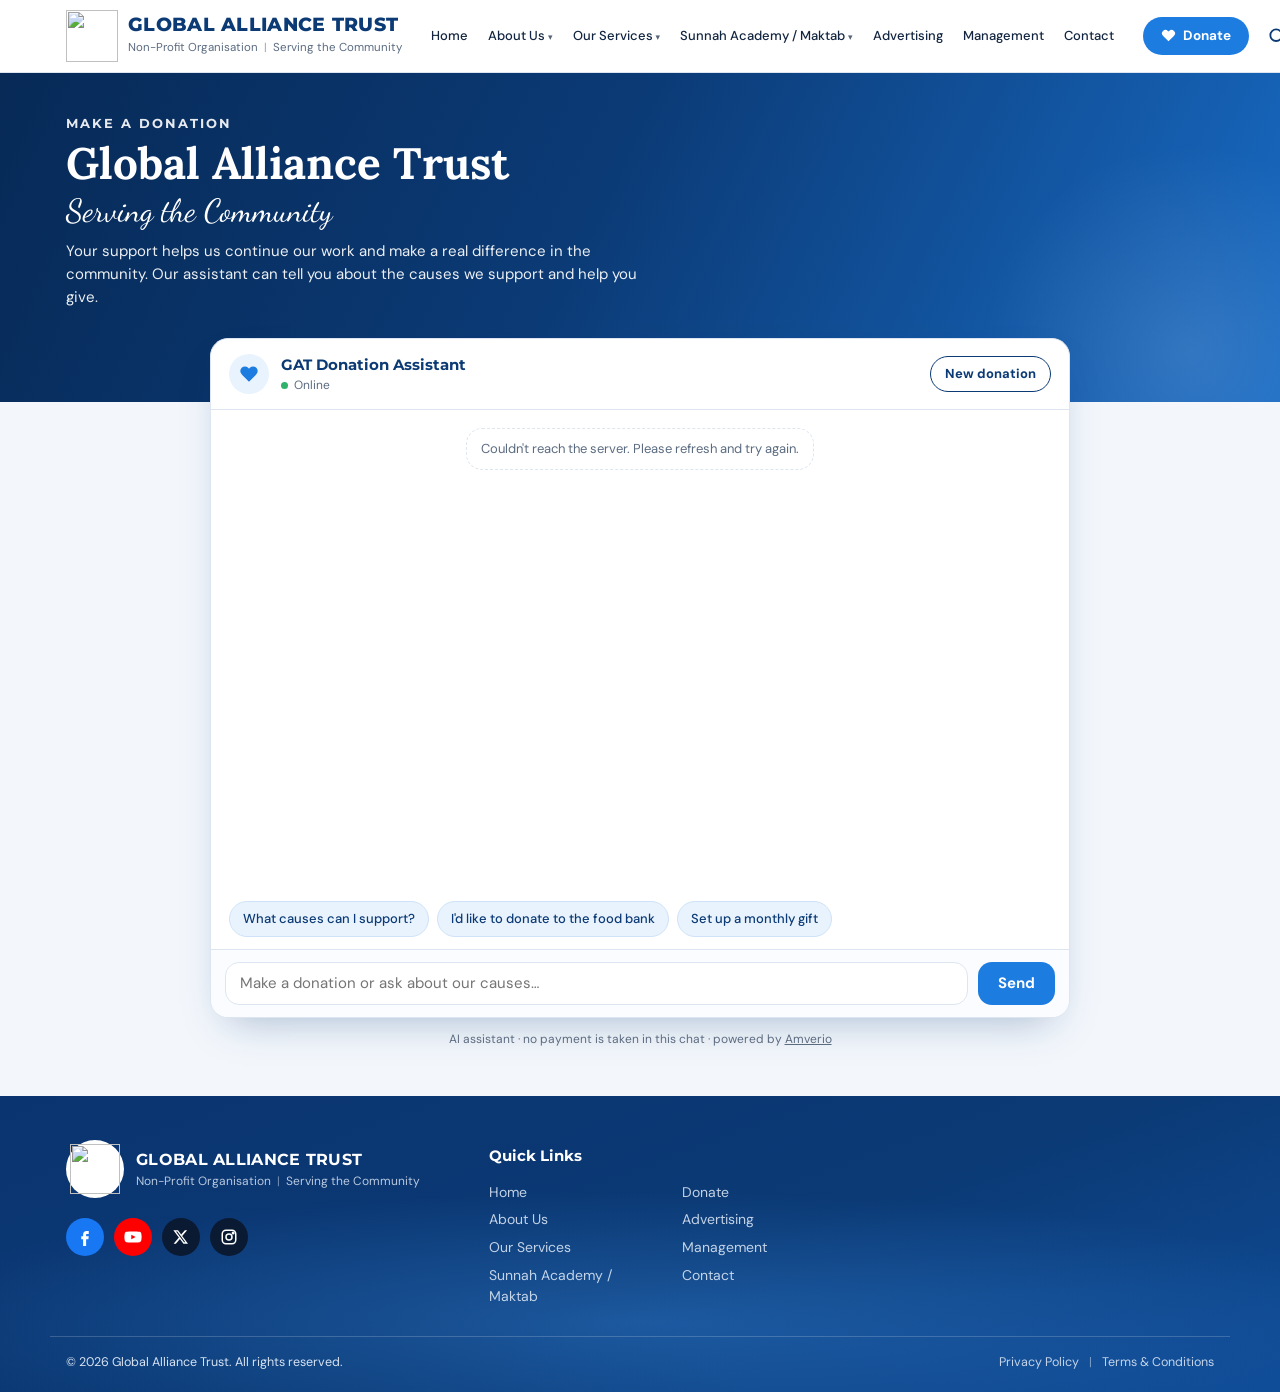
==== static/index.html @ b3fdfde3 "Add GAT donation assistant, moved from the amverio repo The fundraising agent from amverio (last in " ====
<!doctype html>
<html lang="en-GB">
<head>
<meta charset="utf-8">
<meta name="viewport" content="width=device-width, initial-scale=1, viewport-fit=cover">
<meta name="robots" content="noindex, nofollow">
<title>Donate – Global Alliance Trust</title>
<link rel="icon" href="/img/gat-logo.png">
<link rel="preconnect" href="https://fonts.googleapis.com">
<link rel="preconnect" href="https://fonts.gstatic.com" crossorigin>
<link href="https://fonts.googleapis.com/css2?family=DM+Sans:wght@400;500;700&family=Montserrat:wght@600;700;800&family=Lora:wght@600;700&family=Dancing+Script:wght@600&display=swap" rel="stylesheet">
<style>
  /* GAT site design: white header, navy/blue palette, navy footer. Light only, like the site. */
  :root{
    color-scheme: light;
    --navy:#0b3a75;
    --navy-deep:#072a57;
    --blue:#1d7ce0;
    --blue-hover:#1468c2;
    --sky:#e9f3fd;
    --bg:#f3f7fc;
    --panel:#ffffff;
    --ink:#122540;
    --muted:#5b6b80;
    --line:#dde6f0;
    --bubble-user:#0b3a75;
    --bubble-agent:#f4f8fd;
    --head-font:"Montserrat", "DM Sans", system-ui, sans-serif;
  }
  *{box-sizing:border-box}
  [hidden]{display:none !important}
  html,body{margin:0}
  body{
    background:var(--bg); color:var(--ink);
    font:15px/1.55 "DM Sans", system-ui, -apple-system, "Segoe UI", Roboto, sans-serif;
    min-height:100vh; min-height:100dvh; display:flex; flex-direction:column;
  }
  a{color:inherit}
  .wrap{max-width:1180px; margin:0 auto; padding:0 16px; width:100%}

  /* ------------------------------------------------------------ header */
  .site-header{background:#fff; border-bottom:1px solid var(--line); position:sticky; top:0; z-index:20;
               padding-top:env(safe-area-inset-top, 0px)}
  .head-bar{display:flex; align-items:center; gap:20px; height:72px}
  .logo{display:flex; align-items:center; gap:10px; text-decoration:none; min-width:0; flex:none}
  .logo img{width:52px; height:52px; display:block}
  .logo-name{font-family:var(--head-font); font-weight:800; color:var(--navy); font-size:19px;
             letter-spacing:.3px; line-height:1.1; white-space:nowrap}
  .logo-sub{font-size:11.5px; color:var(--muted); white-space:nowrap; margin-top:3px}
  .logo-sub span{margin:0 6px; opacity:.6}
  nav.main-nav{margin-left:auto; display:flex; align-items:center; gap:2px}
  nav.main-nav a{font-size:13px; font-weight:500; color:var(--ink); text-decoration:none; padding:8px 9px;
                 border-radius:6px; white-space:nowrap}
  nav.main-nav a:hover{color:var(--blue)}
  nav.main-nav a.active{color:var(--blue); box-shadow:inset 0 -2px 0 var(--blue); border-radius:0}
  nav.main-nav .caret{font-size:9px; margin-left:3px; opacity:.7}
  .head-actions{display:flex; align-items:center; gap:10px; flex:none}
  .btn-donate{display:inline-flex; align-items:center; gap:7px; background:var(--blue); color:#fff; border:0;
              border-radius:999px; padding:9px 18px; font:inherit; font-size:13.5px; font-weight:700;
              cursor:pointer; text-decoration:none}
  .btn-donate:hover{background:var(--blue-hover)}
  .icon-btn{background:none; border:0; padding:8px; cursor:pointer; color:var(--navy); display:grid; place-items:center;
            border-radius:8px}
  .icon-btn:hover{background:var(--sky)}
  .menu-btn{display:none}

  @media (max-width: 1080px){
    .menu-btn{display:grid}
    nav.main-nav{position:absolute; left:0; right:0; top:100%; background:#fff; border-bottom:1px solid var(--line);
                 flex-direction:column; align-items:stretch; padding:8px 16px 14px; display:none; margin:0}
    nav.main-nav.open{display:flex}
    nav.main-nav a{padding:11px 4px; border-bottom:1px solid var(--line); border-radius:0; font-size:14.5px}
    nav.main-nav a.active{box-shadow:none}
    .head-actions{margin-left:auto}
  }
  @media (max-width: 560px){
    .head-bar{height:64px; gap:8px}
    .logo{gap:8px; flex:1 1 auto}
    .logo img{width:38px; height:38px}
    .logo-name{font-size:13px; white-space:normal}
    .logo-sub{display:none}
    .head-actions{gap:4px}
    .btn-donate{padding:8px 12px}
    .icon-btn{padding:6px}
    .search-btn{display:none}
  }

  /* -------------------------------------------------------------- hero */
  .hero{background:linear-gradient(115deg, var(--navy-deep) 0%, var(--navy) 45%, var(--blue) 120%); color:#fff;
        padding:40px 0 92px; position:relative; overflow:hidden}
  .hero::after{content:""; position:absolute; right:-120px; bottom:-160px; width:420px; height:420px; border-radius:50%;
               background:radial-gradient(circle, rgba(255,255,255,.12), rgba(255,255,255,0) 70%)}
  .eyebrow{font-family:var(--head-font); font-weight:700; letter-spacing:2px; font-size:13px; opacity:.9; margin:0 0 6px}
  .hero h1{font-family:"Lora", Georgia, serif; font-weight:700; font-size:clamp(28px, 4.6vw, 44px); line-height:1.1; margin:0}
  .script{font-family:"Dancing Script", cursive; font-size:clamp(24px, 3.4vw, 32px); margin:4px 0 10px; line-height:1.2}
  .hero p.lead{max-width:600px; margin:0; opacity:.92}

  /* -------------------------------------------------------------- chat */
  .chat-section{margin-top:-64px; position:relative; z-index:1; padding-bottom:48px; flex:1 0 auto}
  .chat-card{background:var(--panel); border:1px solid var(--line); border-radius:18px; overflow:hidden;
             box-shadow:0 18px 40px -18px rgba(11,58,117,.35);
             display:flex; flex-direction:column; height:min(680px, calc(100dvh - 140px)); min-height:460px;
             max-width:860px; margin:0 auto}
  .chat-head{display:flex; align-items:center; justify-content:space-between; gap:12px; padding:14px 18px;
             border-bottom:1px solid var(--line)}
  .agent-id{display:flex; align-items:center; gap:12px; min-width:0}
  .agent-avatar{flex:none; width:40px; height:40px; border-radius:50%; background:var(--sky); color:var(--blue);
                display:grid; place-items:center}
  .agent-name{font-family:var(--head-font); font-weight:700; font-size:15px; color:var(--navy)}
  .agent-status{font-size:12px; color:var(--muted); display:flex; align-items:center; gap:6px}
  .agent-status::before{content:""; width:7px; height:7px; border-radius:50%; background:#2fb26b}
  .btn-outline{flex:none; font:inherit; font-size:13px; font-weight:700; color:var(--navy); background:#fff;
               border:1.5px solid var(--navy); border-radius:999px; padding:7px 14px; cursor:pointer}
  .btn-outline:hover{background:var(--sky)}

  .messages{flex:1; overflow-y:auto; padding:18px; display:flex; flex-direction:column; gap:12px; background:#fff}
  .row{display:flex; min-width:0}
  .row.user{justify-content:flex-end}
  .bubble{max-width:82%; padding:10px 14px; border-radius:16px; white-space:pre-wrap; overflow-wrap:anywhere; min-width:0}
  .row.user .bubble{background:var(--bubble-user); color:#fff; border-bottom-right-radius:4px}
  .row.agent .bubble{background:var(--bubble-agent); color:var(--ink); border:1px solid var(--line); border-bottom-left-radius:4px}
  .row.system{justify-content:center}
  .row.system .bubble{background:transparent; border:1px dashed var(--line); color:var(--muted); font-size:13px}
  .typing{display:inline-flex; gap:4px; align-items:center; padding:4px 2px}
  .typing span{width:6px; height:6px; border-radius:50%; background:var(--muted); animation:bounce 1.2s infinite ease-in-out}
  .typing span:nth-child(2){animation-delay:.15s}
  .typing span:nth-child(3){animation-delay:.3s}
  @keyframes bounce{0%,80%,100%{transform:scale(.6);opacity:.5}40%{transform:scale(1);opacity:1}}

  .chips{display:flex; flex-wrap:wrap; gap:8px; padding:0 18px 12px; background:#fff}
  .chip{font:inherit; font-size:13px; font-weight:500; color:var(--navy); background:var(--sky);
        border:1px solid #cfe2f7; border-radius:999px; padding:7px 13px; cursor:pointer}
  .chip:hover{border-color:var(--blue)}
  form.composer{display:flex; gap:10px; padding:12px 14px; border-top:1px solid var(--line); background:#fafcff}
  textarea{flex:1; min-width:0; resize:none; font:inherit; line-height:1.4; padding:10px 14px; border-radius:14px;
           border:1px solid var(--line); background:#fff; color:var(--ink); max-height:120px}
  textarea:focus{outline:2px solid var(--blue); outline-offset:1px}
  button.send{flex:none; font:inherit; font-weight:700; color:#fff; background:var(--blue); border:none;
              border-radius:14px; padding:0 20px; cursor:pointer}
  button.send:hover{background:var(--blue-hover)}
  button.send:disabled{opacity:.5; cursor:default}
  .chat-note{text-align:center; font-size:12px; color:var(--muted); margin:12px 0 0}
  .chat-note a{color:var(--muted)}

  /* ------------------------------------------------------------ footer */
  .site-footer{color:#d7e3f3; font-size:14px; position:relative; overflow:hidden;
               background:linear-gradient(160deg, #0a3470 0%, #0b3a75 55%, #0f4c97 100%)}
  .site-footer::before{content:""; position:absolute; left:-10%; right:-10%; bottom:-60px; height:260px;
                       background:radial-gradient(closest-side, rgba(64,150,240,.32), rgba(64,150,240,0));
                       pointer-events:none}
  .foot-grid{display:grid; grid-template-columns:1.3fr 1.2fr 1.1fr; gap:32px; padding-top:44px; padding-bottom:28px; position:relative}
  .foot-brand{display:flex; align-items:center; gap:12px}
  .foot-brand .badge{flex:none; width:58px; height:58px; border-radius:50%; background:#fff; display:grid; place-items:center}
  .foot-brand .badge img{width:50px; height:50px}
  .foot-name{font-family:var(--head-font); font-weight:700; color:#fff; font-size:16px; letter-spacing:.3px}
  .foot-sub{font-size:12px; opacity:.85}
  .foot-sub span{margin:0 6px; opacity:.6}
  .socials{display:flex; gap:10px; margin-top:20px}
  .socials a{width:38px; height:38px; border-radius:50%; display:grid; place-items:center; color:#fff; text-decoration:none}
  .socials a.fb{background:#1877f2}
  .socials a.yt{background:#ff0000}
  .socials a.x, .socials a.ig{background:#0a1a33}
  .site-footer h3{font-family:var(--head-font); color:#fff; font-size:15px; margin:4px 0 14px}
  .quick{display:grid; grid-template-columns:1fr 1fr; gap:6px 24px}
  .quick a, .contact a{text-decoration:none; opacity:.9}
  .quick a:hover, .contact a:hover{opacity:1; text-decoration:underline}
  .contact{list-style:none; margin:0; padding:0; display:flex; flex-direction:column; gap:10px}
  .contact li{display:flex; gap:10px; align-items:flex-start}
  .contact svg{flex:none; margin-top:2px}
  .foot-bottom{position:relative; border-top:1px solid rgba(255,255,255,.18); padding-top:16px;
               padding-bottom:calc(20px + env(safe-area-inset-bottom, 0px));
               display:flex; justify-content:space-between; gap:12px; flex-wrap:wrap; font-size:12.5px}
  .foot-bottom nav a{text-decoration:none; opacity:.9}
  .foot-bottom nav span{margin:0 10px; opacity:.5}
  @media (max-width: 820px){
    .foot-grid{grid-template-columns:1fr; gap:28px}
  }
</style>
</head>
<body>

<header class="site-header">
  <div class="wrap head-bar">
    <a class="logo" href="/" aria-label="Global Alliance Trust home">
      <img src="/img/gat-logo.png" alt="" width="52" height="52">
      <div>
        <div class="logo-name">GLOBAL ALLIANCE TRUST</div>
        <div class="logo-sub">Non-Profit Organisation<span>|</span>Serving the Community</div>
      </div>
    </a>
    <nav class="main-nav" id="mainNav" aria-label="Main">
      <!-- Swap the # links for the real site pages once the main site is live. -->
      <a href="#">Home</a>
      <a href="#">About Us<span class="caret">▾</span></a>
      <a href="#">Our Services<span class="caret">▾</span></a>
      <a href="#">Sunnah Academy / Maktab<span class="caret">▾</span></a>
      <a href="#">Advertising</a>
      <a href="#">Management</a>
      <a href="#">Contact</a>
    </nav>
    <div class="head-actions">
      <a class="btn-donate" href="#chat" id="headDonate">
        <svg width="15" height="15" viewBox="0 0 24 24" fill="currentColor" aria-hidden="true"><path d="M12 21.2 4.2 13.5l-1-1.1a5.5 5.5 0 0 1 7.8-7.8l1 1.1 1-1.1a5.5 5.5 0 0 1 7.8 7.8l-1 1.1z"/></svg>
        Donate
      </a>
      <button class="icon-btn search-btn" type="button" aria-label="Search">
        <svg width="20" height="20" viewBox="0 0 24 24" fill="none" stroke="currentColor" stroke-width="2.2" stroke-linecap="round"><circle cx="11" cy="11" r="7"/><path d="m20 20-3.6-3.6"/></svg>
      </button>
      <button class="icon-btn menu-btn" id="menuBtn" type="button" aria-label="Menu" aria-expanded="false" aria-controls="mainNav">
        <svg width="22" height="22" viewBox="0 0 24 24" fill="none" stroke="currentColor" stroke-width="2.2" stroke-linecap="round"><path d="M4 7h16M4 12h16M4 17h16"/></svg>
      </button>
    </div>
  </div>
</header>

<section class="hero">
  <div class="wrap">
    <p class="eyebrow">MAKE A DONATION</p>
    <h1>Global Alliance Trust</h1>
    <p class="script">Serving the Community</p>
    <p class="lead">Your support helps us continue our work and make a real difference in the community. Our assistant can tell you about the causes we support and help you give.</p>
  </div>
</section>

<main class="chat-section" id="chat">
  <div class="wrap">
    <div class="chat-card">
      <div class="chat-head">
        <div class="agent-id">
          <div class="agent-avatar" aria-hidden="true">
            <svg width="20" height="20" viewBox="0 0 24 24" fill="currentColor"><path d="M12 21.2 4.2 13.5l-1-1.1a5.5 5.5 0 0 1 7.8-7.8l1 1.1 1-1.1a5.5 5.5 0 0 1 7.8 7.8l-1 1.1z"/></svg>
          </div>
          <div>
            <div class="agent-name">GAT Donation Assistant</div>
            <div class="agent-status">Online</div>
          </div>
        </div>
        <button class="btn-outline" id="newChatBtn" type="button">New donation</button>
      </div>
      <div class="messages" id="messages" aria-live="polite"></div>
      <div class="chips" id="chips">
        <button class="chip" type="button">What causes can I support?</button>
        <button class="chip" type="button">I'd like to donate to the food bank</button>
        <button class="chip" type="button">Set up a monthly gift</button>
      </div>
      <form class="composer" id="chatForm">
        <textarea id="input" rows="1" maxlength="1000" placeholder="Make a donation or ask about our causes…" aria-label="Message"></textarea>
        <button class="send" id="sendBtn" type="submit">Send</button>
      </form>
    </div>
    <p class="chat-note">AI assistant · no payment is taken in this chat · powered by <a href="https://amverio.co.uk" target="_blank" rel="noopener">Amverio</a></p>
  </div>
</main>

<footer class="site-footer">
  <div class="wrap foot-grid">
    <div>
      <div class="foot-brand">
        <div class="badge"><img src="/img/gat-logo.png" alt="" width="50" height="50"></div>
        <div>
          <div class="foot-name">GLOBAL ALLIANCE TRUST</div>
          <div class="foot-sub">Non-Profit Organisation<span>|</span>Serving the Community</div>
        </div>
      </div>
      <!-- Add the real social profile URLs. -->
      <div class="socials">
        <a class="fb" href="#" aria-label="Facebook"><svg width="18" height="18" viewBox="0 0 24 24" fill="currentColor"><path d="M14 8h3V4h-3c-2.8 0-4.5 1.8-4.5 4.6V11H7v4h2.5v9h4v-9h3l.5-4h-3.5V8.8c0-.5.3-.8.5-.8z"/></svg></a>
        <a class="yt" href="#" aria-label="YouTube"><svg width="18" height="18" viewBox="0 0 24 24" fill="currentColor"><path d="M23 7.2a3 3 0 0 0-2.1-2.1C19 4.6 12 4.6 12 4.6s-7 0-8.9.5A3 3 0 0 0 1 7.2 31 31 0 0 0 .5 12a31 31 0 0 0 .5 4.8 3 3 0 0 0 2.1 2.1c1.9.5 8.9.5 8.9.5s7 0 8.9-.5a3 3 0 0 0 2.1-2.1 31 31 0 0 0 .5-4.8 31 31 0 0 0-.5-4.8zM9.7 15.1V8.9l5.8 3.1z"/></svg></a>
        <a class="x" href="#" aria-label="X"><svg width="16" height="16" viewBox="0 0 24 24" fill="currentColor"><path d="M17.8 2h3.4l-7.4 8.5L22.5 22h-6.8l-5.3-7-6.1 7H.9l7.9-9.1L.5 2h7l4.8 6.4zm-1.2 18h1.9L6.5 3.9h-2z"/></svg></a>
        <a class="ig" href="#" aria-label="Instagram"><svg width="18" height="18" viewBox="0 0 24 24" fill="none" stroke="currentColor" stroke-width="2"><rect x="3" y="3" width="18" height="18" rx="5"/><circle cx="12" cy="12" r="4"/><circle cx="17.5" cy="6.5" r="1" fill="currentColor"/></svg></a>
      </div>
    </div>
    <div>
      <h3>Quick Links</h3>
      <div class="quick">
        <a href="#">Home</a><a href="#chat">Donate</a>
        <a href="#">About Us</a><a href="#">Advertising</a>
        <a href="#">Our Services</a><a href="#">Management</a>
        <a href="#">Sunnah Academy / Maktab</a><a href="#">Contact</a>
      </div>
    </div>
    <div id="contactCol" hidden>
      <h3>Contact Us</h3>
      <ul class="contact" id="contactList"></ul>
    </div>
  </div>
  <div class="wrap foot-bottom">
    <span>© <span id="year"></span> Global Alliance Trust. All rights reserved.</span>
    <nav aria-label="Legal"><a href="#">Privacy Policy</a><span>|</span><a href="#">Terms &amp; Conditions</a></nav>
  </div>
</footer>

<script>
(function(){
  // Real contact details go here. The design's address/phone are placeholders,
  // so the Contact Us column stays hidden until these are filled in.
  const CONTACT = { address: "", email: "", phone: "" };

  const GREETING = "Hello and welcome to Global Alliance Trust. I can tell you about the causes we support or help you make a donation. What would you like to do?";
  const messagesEl = document.getElementById('messages');
  const formEl = document.getElementById('chatForm');
  const inputEl = document.getElementById('input');
  const sendBtn = document.getElementById('sendBtn');
  const chipsEl = document.getElementById('chips');
  let threadId = null;
  let sending = false;

  // ---- header / footer ---------------------------------------------------
  document.getElementById('year').textContent = new Date().getFullYear();
  const nav = document.getElementById('mainNav'), menuBtn = document.getElementById('menuBtn');
  menuBtn.addEventListener('click', function(){
    const open = nav.classList.toggle('open');
    menuBtn.setAttribute('aria-expanded', String(open));
  });
  document.getElementById('headDonate').addEventListener('click', function(){
    setTimeout(function(){ inputEl.focus(); }, 300);
  });
  (function renderContact(){
    const icons = {
      address: '<path d="M12 22s7-6.2 7-12a7 7 0 0 0-14 0c0 5.8 7 12 7 12z"/><circle cx="12" cy="10" r="2.5" fill="#0b3a75"/>',
      email: '<rect x="3" y="5" width="18" height="14" rx="2"/><path d="m3.5 6 8.5 7 8.5-7" fill="none" stroke="#0b3a75" stroke-width="1.6"/>',
      phone: '<path d="M6.6 10.8a15 15 0 0 0 6.6 6.6l2.2-2.2a1 1 0 0 1 1-.25 11.4 11.4 0 0 0 3.6.6 1 1 0 0 1 1 1V20a1 1 0 0 1-1 1A17 17 0 0 1 3 4a1 1 0 0 1 1-1h3.5a1 1 0 0 1 1 1c0 1.25.2 2.45.6 3.6a1 1 0 0 1-.25 1z"/>'
    };
    const list = document.getElementById('contactList');
    let any = false;
    ['address', 'email', 'phone'].forEach(function(k){
      const v = (CONTACT[k] || '').trim();
      if (!v) return;
      any = true;
      const li = document.createElement('li');
      li.innerHTML = '<svg width="18" height="18" viewBox="0 0 24 24" fill="#fff" aria-hidden="true">' + icons[k] + '</svg>';
      const body = k === 'address' ? document.createElement('span') : document.createElement('a');
      if (k === 'email') body.href = 'mailto:' + v;
      if (k === 'phone') body.href = 'tel:' + v.replace(/\s+/g, '');
      body.textContent = v;
      li.appendChild(body);
      list.appendChild(li);
    });
    document.getElementById('contactCol').hidden = !any;
  })();

  // ---- chat ----------------------------------------------------------------
  function addRow(role, text){
    const row = document.createElement('div');
    row.className = 'row ' + role;
    const bubble = document.createElement('div');
    bubble.className = 'bubble';
    bubble.textContent = text;
    row.appendChild(bubble);
    messagesEl.appendChild(row);
    messagesEl.scrollTop = messagesEl.scrollHeight;
  }
  function addTyping(){
    const row = document.createElement('div');
    row.className = 'row agent'; row.id = 'typingRow';
    row.innerHTML = '<div class="bubble typing"><span></span><span></span><span></span></div>';
    messagesEl.appendChild(row);
    messagesEl.scrollTop = messagesEl.scrollHeight;
  }
  function removeTyping(){ const r = document.getElementById('typingRow'); if (r) r.remove(); }

  async function startNewThread(focus){
    messagesEl.innerHTML = '';
    chipsEl.hidden = false;
    threadId = null;
    try {
      const resp = await fetch('/api/new-thread', {method: 'POST'});
      if (!resp.ok) throw new Error();
      threadId = (await resp.json()).thread_id;
    } catch (e) {
      addRow('system', "Couldn't reach the server. Please refresh and try again.");
      return;
    }
    addRow('agent', GREETING);
    inputEl.value = ''; inputEl.style.height = 'auto';
    if (focus) inputEl.focus();
  }

  async function sendMessage(text){
    if (!threadId){ await startNewThread(false); if (!threadId) return; }
    sending = true; sendBtn.disabled = true; chipsEl.hidden = true;
    addRow('user', text);
    addTyping();
    try {
      const resp = await fetch('/api/chat', {
        method: 'POST',
        headers: {'Content-Type': 'application/json'},
        body: JSON.stringify({thread_id: threadId, message: text})
      });
      removeTyping();
      const data = await resp.json().catch(() => ({}));
      if (!resp.ok){
        addRow('system', data.detail || ('Something went wrong (' + resp.status + ').'));
        if (resp.status === 404) threadId = null;
        return;
      }
      addRow('agent', data.reply || '(no reply)');
    } catch (e) {
      removeTyping();
      addRow('system', "Couldn't reach the server. Please try again.");
    } finally {
      sending = false; sendBtn.disabled = false; inputEl.focus();
    }
  }

  formEl.addEventListener('submit', function(e){
    e.preventDefault();
    const text = inputEl.value.trim();
    if (!text || sending) return;
    inputEl.value = ''; inputEl.style.height = 'auto';
    sendMessage(text);
  });
  inputEl.addEventListener('keydown', function(e){
    if (e.key === 'Enter' && !e.shiftKey){ e.preventDefault(); formEl.requestSubmit(); }
  });
  inputEl.addEventListener('input', function(){
    inputEl.style.height = 'auto';
    inputEl.style.height = Math.min(inputEl.scrollHeight, 120) + 'px';
  });
  chipsEl.addEventListener('click', function(e){
    const chip = e.target.closest('.chip');
    if (chip && !sending) sendMessage(chip.textContent);
  });
  document.getElementById('newChatBtn').addEventListener('click', function(){ startNewThread(true); });

  startNewThread(false);
})();
</script>
</body>
</html>
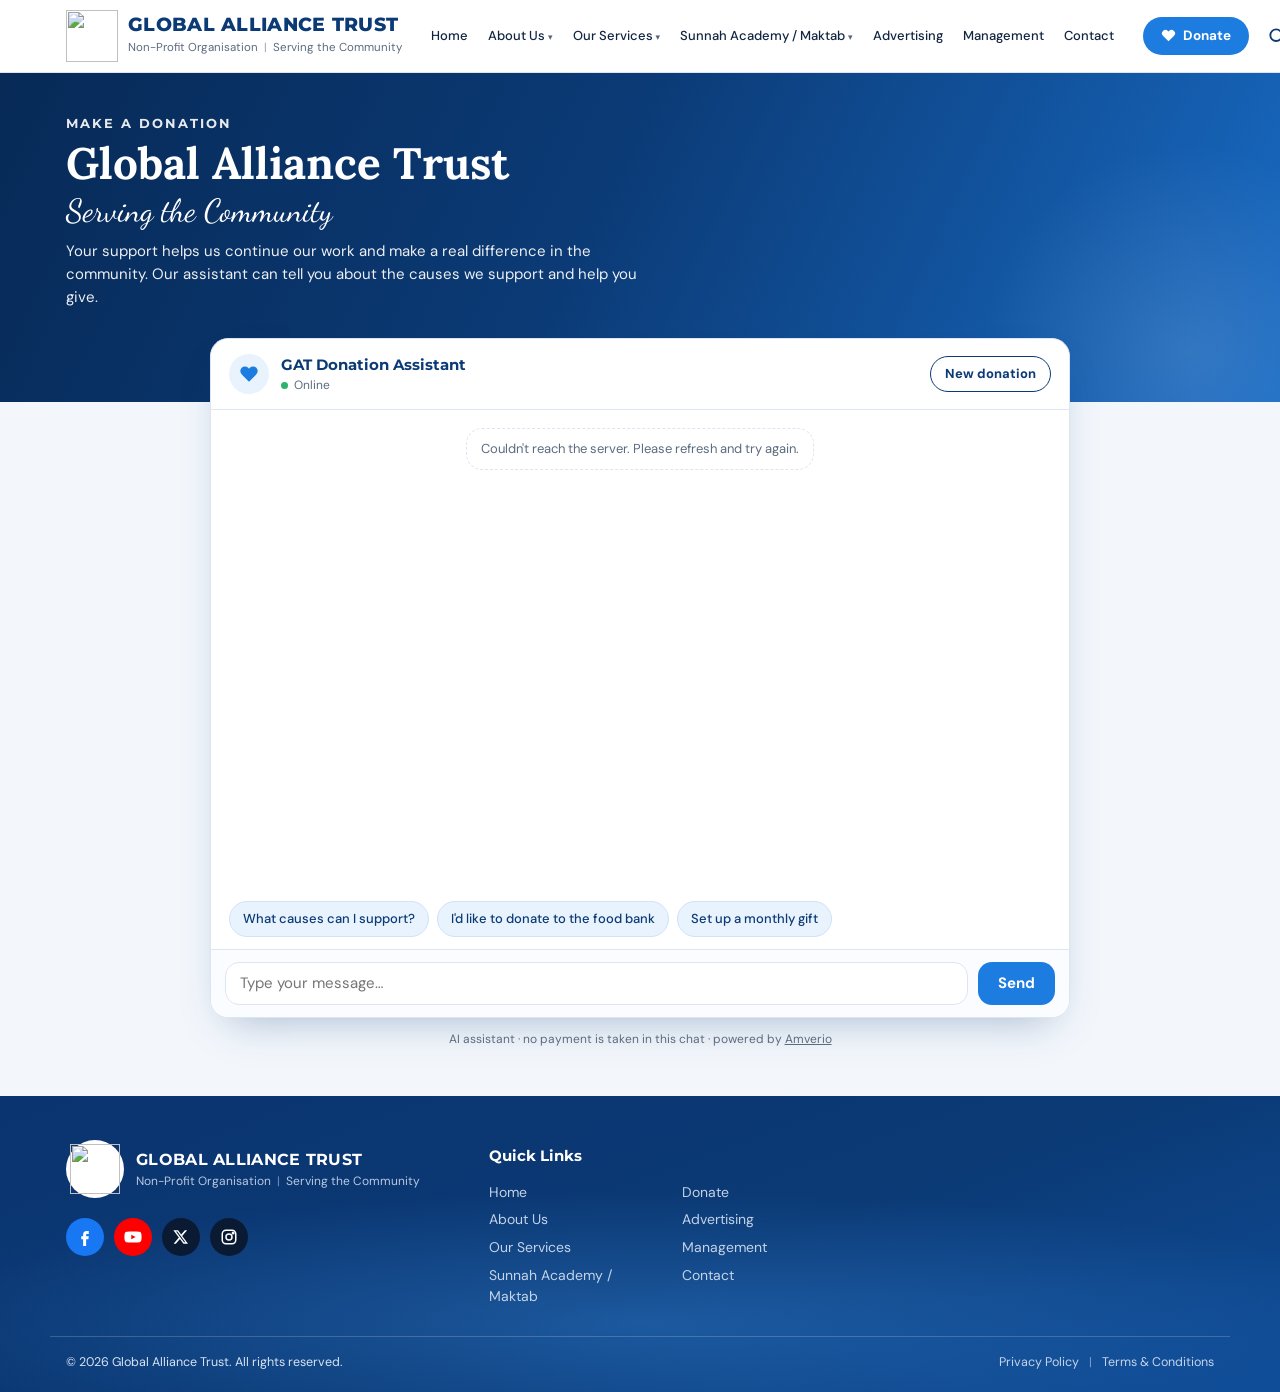
==== commit e3425afe: "Ignore secrets.txt; shorter chat placeholder for phones Co-Authored-By: Claude Opus 5.5 <noreply@ant" ====
--- a/static/index.html
+++ b/static/index.html
@@ -244,7 +244,7 @@
         <button class="chip" type="button">Set up a monthly gift</button>
       </div>
       <form class="composer" id="chatForm">
-        <textarea id="input" rows="1" maxlength="1000" placeholder="Make a donation or ask about our causes…" aria-label="Message"></textarea>
+        <textarea id="input" rows="1" maxlength="1000" placeholder="Type your message…" aria-label="Message"></textarea>
         <button class="send" id="sendBtn" type="submit">Send</button>
       </form>
     </div>
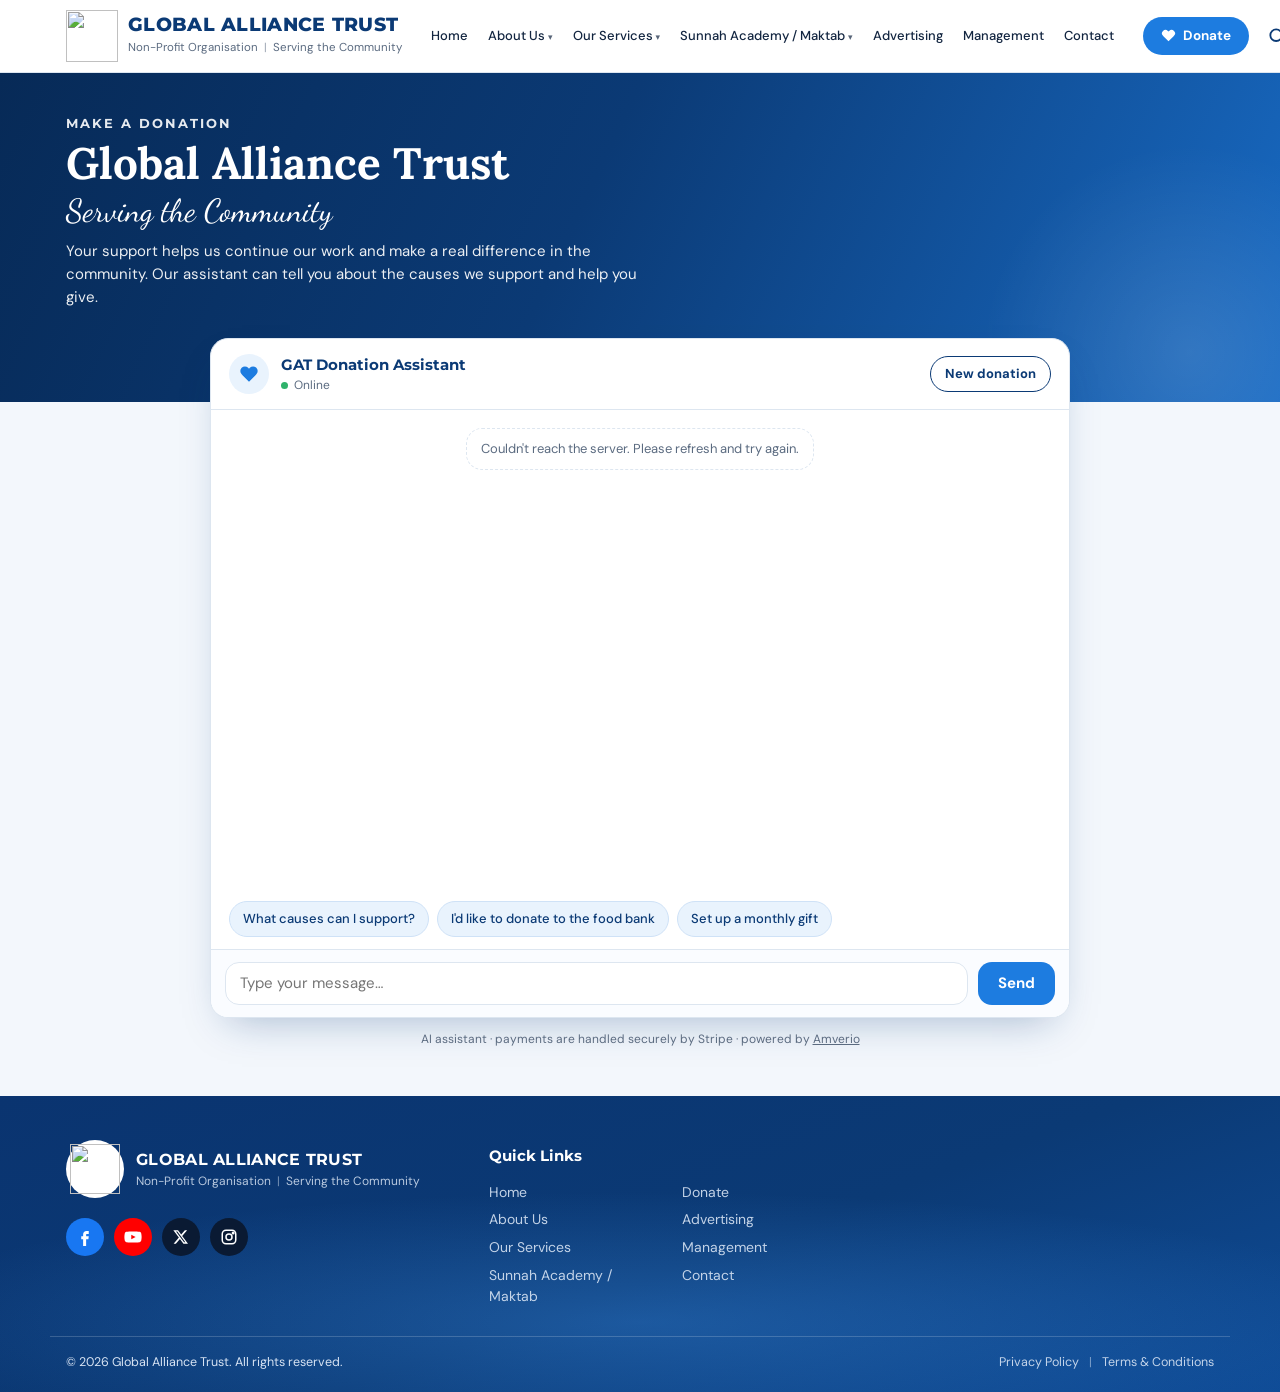
==== commit d9d410f9: "Stripe payment links for donations, shown in the chat create_donation now creates a single-use Strip" ====
--- a/static/index.html
+++ b/static/index.html
@@ -127,6 +127,14 @@
   .typing span:nth-child(3){animation-delay:.3s}
   @keyframes bounce{0%,80%,100%{transform:scale(.6);opacity:.5}40%{transform:scale(1);opacity:1}}
 
+  .row.agent .bubble a{color:var(--blue); word-break:break-all}
+  .pay-card{max-width:82%; min-width:0; background:var(--sky); border:1px solid #cfe2f7; border-radius:16px;
+            border-bottom-left-radius:4px; padding:14px 16px; display:flex; flex-direction:column; gap:10px}
+  .pay-title{font-family:var(--head-font); font-weight:700; color:var(--navy); font-size:14.5px}
+  .pay-btn{display:inline-flex; align-self:flex-start; align-items:center; gap:8px; background:var(--blue); color:#fff;
+           text-decoration:none; font-weight:700; border-radius:999px; padding:10px 18px}
+  .pay-btn:hover{background:var(--blue-hover)}
+  .pay-note{font-size:12px; color:var(--muted)}
   .chips{display:flex; flex-wrap:wrap; gap:8px; padding:0 18px 12px; background:#fff}
   .chip{font:inherit; font-size:13px; font-weight:500; color:var(--navy); background:var(--sky);
         border:1px solid #cfe2f7; border-radius:999px; padding:7px 13px; cursor:pointer}
@@ -248,7 +256,7 @@
         <button class="send" id="sendBtn" type="submit">Send</button>
       </form>
     </div>
-    <p class="chat-note">AI assistant · no payment is taken in this chat · powered by <a href="https://amverio.co.uk" target="_blank" rel="noopener">Amverio</a></p>
+    <p class="chat-note">AI assistant · payments are handled securely by Stripe · powered by <a href="https://amverio.co.uk" target="_blank" rel="noopener">Amverio</a></p>
   </div>
 </main>
 
@@ -340,13 +348,53 @@
   })();
 
   // ---- chat ----------------------------------------------------------------
+  // Agent text is inserted as text nodes; only https:// URLs become links.
+  function fillWithLinks(el, text){
+    const re = /https:\/\/[^\s<>"')\]]+/g;
+    let last = 0, m;
+    while ((m = re.exec(text))){
+      let url = m[0].replace(/[.,;:!?]+$/, '');
+      el.appendChild(document.createTextNode(text.slice(last, m.index)));
+      const a = document.createElement('a');
+      a.href = url; a.textContent = url; a.target = '_blank'; a.rel = 'noopener';
+      el.appendChild(a);
+      last = m.index + url.length;
+      re.lastIndex = last;
+    }
+    el.appendChild(document.createTextNode(text.slice(last)));
+  }
+
   function addRow(role, text){
     const row = document.createElement('div');
     row.className = 'row ' + role;
     const bubble = document.createElement('div');
     bubble.className = 'bubble';
-    bubble.textContent = text;
+    if (role === 'agent') fillWithLinks(bubble, text); else bubble.textContent = text;
     row.appendChild(bubble);
+    messagesEl.appendChild(row);
+    messagesEl.scrollTop = messagesEl.scrollHeight;
+  }
+
+  function addPayCard(p){
+    if (!p || !/^https:\/\/(buy|checkout)\.stripe\.com\//.test(p.url)) return;
+    const row = document.createElement('div');
+    row.className = 'row agent';
+    const card = document.createElement('div');
+    card.className = 'pay-card';
+    const monthly = p.frequency === 'monthly';
+    const amount = '£' + Number(p.amount).toFixed(2);
+    const title = document.createElement('div');
+    title.className = 'pay-title';
+    title.textContent = amount + (monthly ? ' a month' : '') + ' · ' + p.campaign_name;
+    const btn = document.createElement('a');
+    btn.className = 'pay-btn';
+    btn.href = p.url; btn.target = '_blank'; btn.rel = 'noopener';
+    btn.textContent = monthly ? 'Set up monthly gift' : 'Pay ' + amount + ' securely';
+    const note = document.createElement('div');
+    note.className = 'pay-note';
+    note.textContent = 'Opens Stripe’s secure payment page in a new tab.';
+    card.append(title, btn, note);
+    row.appendChild(card);
     messagesEl.appendChild(row);
     messagesEl.scrollTop = messagesEl.scrollHeight;
   }
@@ -395,6 +443,7 @@
         return;
       }
       addRow('agent', data.reply || '(no reply)');
+      addPayCard(data.payment);
     } catch (e) {
       removeTyping();
       addRow('system', "Couldn't reach the server. Please try again.");
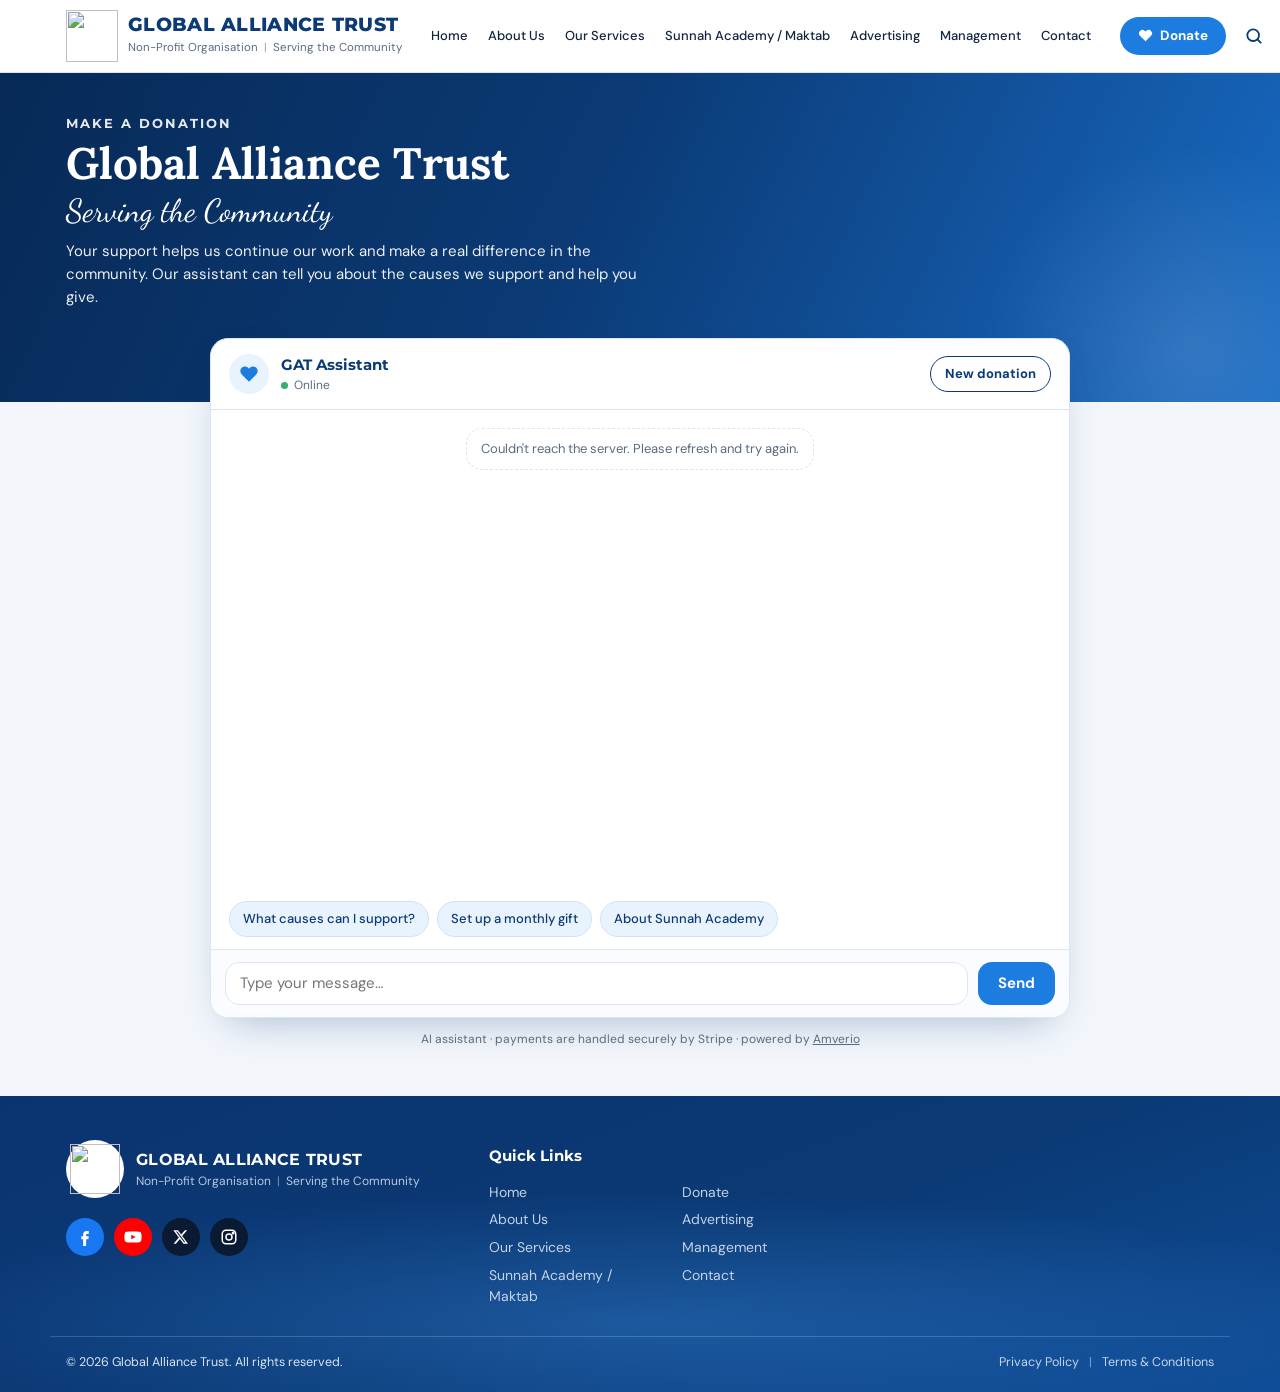
==== commit 4d2f08c2: "Assistant as a site-wide chat bubble, restricted to donations and GAT info - The AI assistant now ap" ====
--- a/static/index.html
+++ b/static/index.html
@@ -197,17 +197,16 @@
       </div>
     </a>
     <nav class="main-nav" id="mainNav" aria-label="Main">
-      <!-- Swap the # links for the real site pages once the main site is live. -->
-      <a href="#">Home</a>
-      <a href="#">About Us<span class="caret">▾</span></a>
-      <a href="#">Our Services<span class="caret">▾</span></a>
-      <a href="#">Sunnah Academy / Maktab<span class="caret">▾</span></a>
-      <a href="#">Advertising</a>
-      <a href="#">Management</a>
-      <a href="#">Contact</a>
+      <a href="https://gat-site.amverio.co.uk/">Home</a>
+      <a href="https://gat-site.amverio.co.uk/about-us/">About Us</a>
+      <a href="https://gat-site.amverio.co.uk/our-services/">Our Services</a>
+      <a href="https://gat-site.amverio.co.uk/sunnah-academy/">Sunnah Academy / Maktab</a>
+      <a href="https://gat-site.amverio.co.uk/advertising/">Advertising</a>
+      <a href="https://gat-site.amverio.co.uk/management/">Management</a>
+      <a href="https://gat-site.amverio.co.uk/contact-us/">Contact</a>
     </nav>
     <div class="head-actions">
-      <a class="btn-donate" href="#chat" id="headDonate">
+      <a class="btn-donate" href="https://gat-site.amverio.co.uk/donate/" id="headDonate">
         <svg width="15" height="15" viewBox="0 0 24 24" fill="currentColor" aria-hidden="true"><path d="M12 21.2 4.2 13.5l-1-1.1a5.5 5.5 0 0 1 7.8-7.8l1 1.1 1-1.1a5.5 5.5 0 0 1 7.8 7.8l-1 1.1z"/></svg>
         Donate
       </a>
@@ -239,7 +238,7 @@
             <svg width="20" height="20" viewBox="0 0 24 24" fill="currentColor"><path d="M12 21.2 4.2 13.5l-1-1.1a5.5 5.5 0 0 1 7.8-7.8l1 1.1 1-1.1a5.5 5.5 0 0 1 7.8 7.8l-1 1.1z"/></svg>
           </div>
           <div>
-            <div class="agent-name">GAT Donation Assistant</div>
+            <div class="agent-name">GAT Assistant</div>
             <div class="agent-status">Online</div>
           </div>
         </div>
@@ -248,8 +247,8 @@
       <div class="messages" id="messages" aria-live="polite"></div>
       <div class="chips" id="chips">
         <button class="chip" type="button">What causes can I support?</button>
-        <button class="chip" type="button">I'd like to donate to the food bank</button>
         <button class="chip" type="button">Set up a monthly gift</button>
+        <button class="chip" type="button">About Sunnah Academy</button>
       </div>
       <form class="composer" id="chatForm">
         <textarea id="input" rows="1" maxlength="1000" placeholder="Type your message…" aria-label="Message"></textarea>
@@ -281,10 +280,10 @@
     <div>
       <h3>Quick Links</h3>
       <div class="quick">
-        <a href="#">Home</a><a href="#chat">Donate</a>
-        <a href="#">About Us</a><a href="#">Advertising</a>
-        <a href="#">Our Services</a><a href="#">Management</a>
-        <a href="#">Sunnah Academy / Maktab</a><a href="#">Contact</a>
+        <a href="https://gat-site.amverio.co.uk/">Home</a><a href="https://gat-site.amverio.co.uk/donate/">Donate</a>
+        <a href="https://gat-site.amverio.co.uk/about-us/">About Us</a><a href="https://gat-site.amverio.co.uk/advertising/">Advertising</a>
+        <a href="https://gat-site.amverio.co.uk/our-services/">Our Services</a><a href="https://gat-site.amverio.co.uk/management/">Management</a>
+        <a href="https://gat-site.amverio.co.uk/sunnah-academy/">Sunnah Academy / Maktab</a><a href="https://gat-site.amverio.co.uk/contact-us/">Contact</a>
       </div>
     </div>
     <div id="contactCol" hidden>
@@ -294,7 +293,7 @@
   </div>
   <div class="wrap foot-bottom">
     <span>© <span id="year"></span> Global Alliance Trust. All rights reserved.</span>
-    <nav aria-label="Legal"><a href="#">Privacy Policy</a><span>|</span><a href="#">Terms &amp; Conditions</a></nav>
+    <nav aria-label="Legal"><a href="https://gat-site.amverio.co.uk/privacy-policy/">Privacy Policy</a><span>|</span><a href="https://gat-site.amverio.co.uk/website-terms/">Terms &amp; Conditions</a></nav>
   </div>
 </footer>
 
@@ -304,7 +303,7 @@
   // so the Contact Us column stays hidden until these are filled in.
   const CONTACT = { address: "", email: "", phone: "" };
 
-  const GREETING = "Hello and welcome to Global Alliance Trust. I can tell you about the causes we support or help you make a donation. What would you like to do?";
+  const GREETING = "Hello and welcome to Global Alliance Trust. I can help you make a donation, or answer questions about GAT and the Sunnah Academy. What would you like to do?";
   const messagesEl = document.getElementById('messages');
   const formEl = document.getElementById('chatForm');
   const inputEl = document.getElementById('input');
@@ -319,9 +318,6 @@
   menuBtn.addEventListener('click', function(){
     const open = nav.classList.toggle('open');
     menuBtn.setAttribute('aria-expanded', String(open));
-  });
-  document.getElementById('headDonate').addEventListener('click', function(){
-    setTimeout(function(){ inputEl.focus(); }, 300);
   });
   (function renderContact(){
     const icons = {
